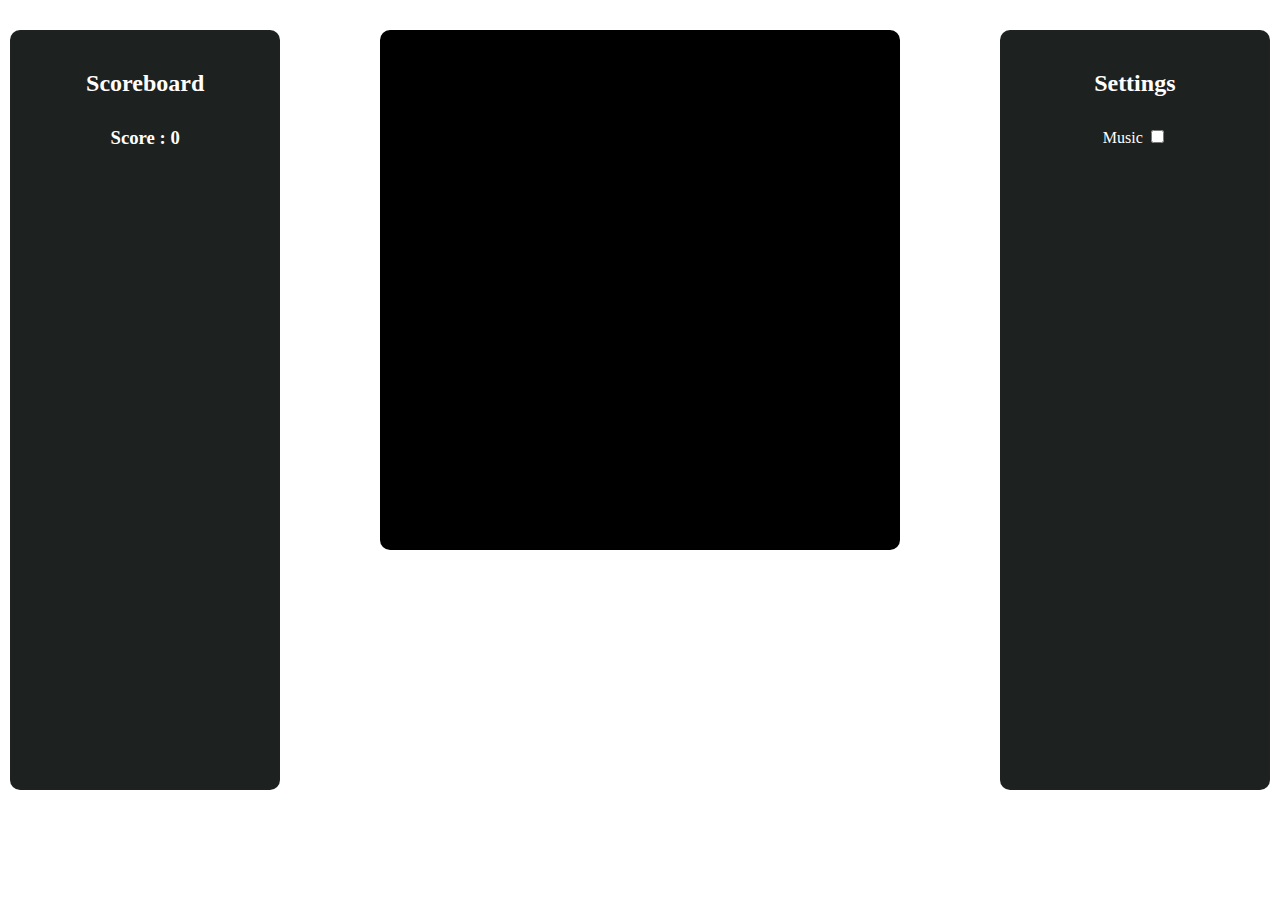
==== AlienShooter/index.html @ 5672d9ab "first commit" ====
<!DOCTYPE html>
<html lang="en">
<head>
	<meta charset="UTF-8">
	<meta name="viewport" content="width=device-width, initial-scale=1.0">
	<title>Alien Shooter</title>
	<link rel="stylesheet" href="style.css">
	<link rel="shortcut icon" href="https://i.imgur.com/tvJOu59.png" type="image/x-icon">
</head>
<body>
	<div class="left">
		<h2>Scoreboard</h2>
		<div class="block">
			<h3 id="scoreElement">Score : 0</h3>
			<h2 id="gameOver">Game Over</h2>
		</div>
	</div>

	<canvas id="myCanvas" width="520" height="520"></canvas>

	<div class="right">
		<h2>Settings</h2>
		<div class="block">
			<label for="music" >Music</label>
			<input type="checkbox" name="Music" id="musicCheckbox">
		</div>
	</div>

	<!-- <marquee><i> Ujjwal Kumar </i></marquee> -->
</body>
<script src="script.js"></script>
</html>
---- AlienShooter/style.css ----
* {
    border-radius: 10px;
}

.block {
    margin-top: 30px;
}

canvas {
    margin-top:30px;
    display: block;
    padding-left: 0;
    padding-right: 0;
    margin-left: auto;
    margin-right: auto;
    /* width: 50%;
    height: 90vmin; */
}

.left {
    position: absolute;
    background-color: rgb(29, 34, 32);
    top: 30px;
    left: 10px;
    width: 18%;
    height: 80vmin;
    color: white;
    padding: 20px;
    text-align: center;
}

.right {
    position: absolute;
    background-color: rgb(29, 34, 32);
    top: 30px;
    right: 10px;
    width: 18%;
    height: 80vmin;
    color: white;
    padding: 20px;
    text-align: center;
}

.visible {
    visibility: visible;
}

.not-visible {
    visibility: hidden;
}
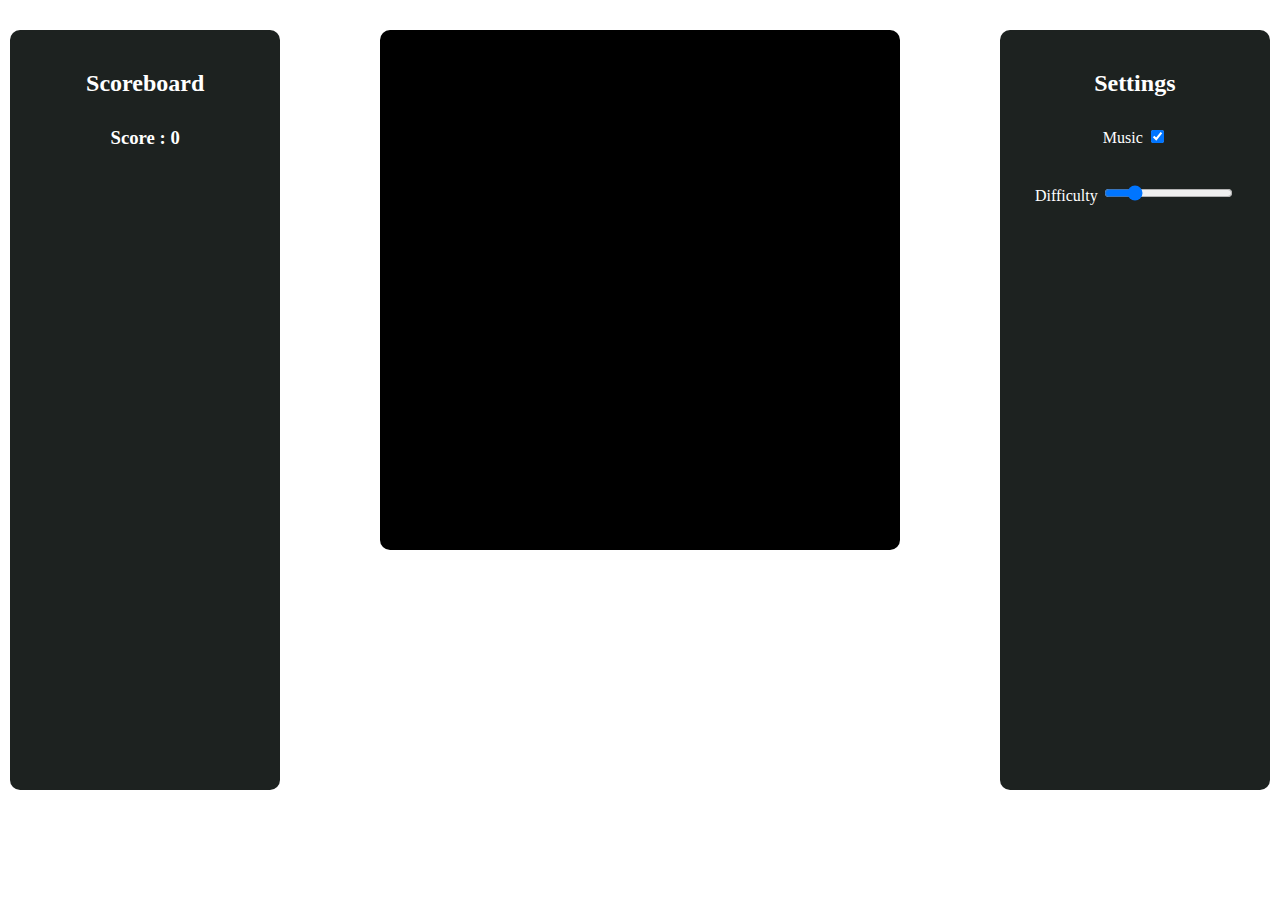
==== commit a8e2fabe: "Major Tweaks" ====
--- a/AlienShooter/index.html
+++ b/AlienShooter/index.html
@@ -13,6 +13,7 @@
 		<div class="block">
 			<h3 id="scoreElement">Score : 0</h3>
 			<h2 id="gameOver">Game Over</h2>
+			<h2 id="restart">Restart</h2>
 		</div>
 	</div>
 
@@ -23,6 +24,11 @@
 		<div class="block">
 			<label for="music" >Music</label>
 			<input type="checkbox" name="Music" id="musicCheckbox">
+			<br>
+			<br>
+			<br>
+			<label for="difficulty" >Difficulty</label>
+			<input type="range" name="Difficulty" id="difficultyRange" min="1" max="20" value="5" step="1">
 		</div>
 	</div>
 
--- a/AlienShooter/style.css
+++ b/AlienShooter/style.css
@@ -41,6 +41,18 @@
     text-align: center;
 }
 
+#restart {
+    visibility: hidden;
+    background-color: white;
+    padding: 20px;
+    color: green;
+    cursor: pointer;
+}
+
+#restart:hover {
+    color: red;
+}
+
 .visible {
     visibility: visible;
 }
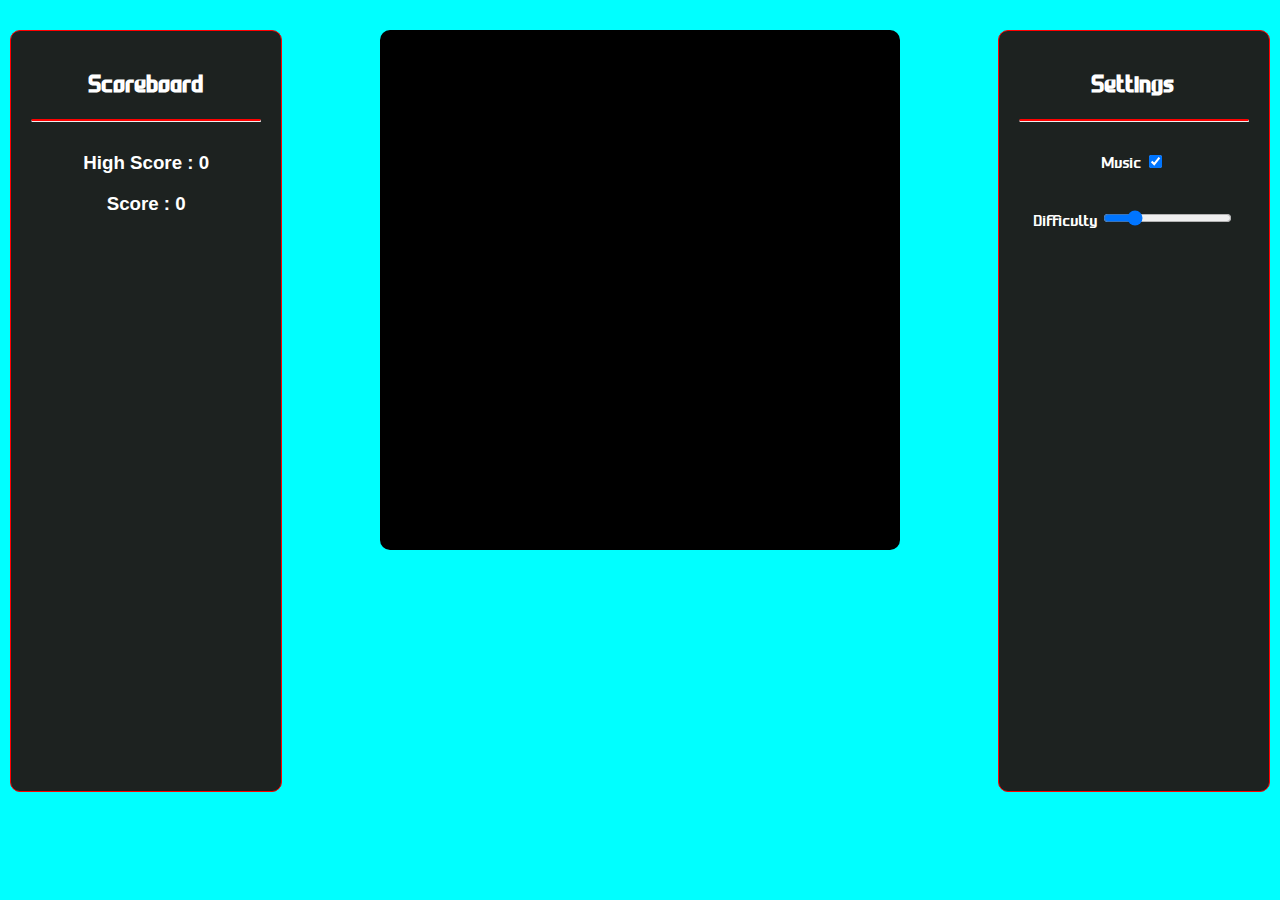
==== commit 5b9c530e: "fixed major bugs" ====
--- a/AlienShooter/index.html
+++ b/AlienShooter/index.html
@@ -10,7 +10,9 @@
 <body>
 	<div class="left">
 		<h2>Scoreboard</h2>
+		<hr>
 		<div class="block">
+			<h3 id="highScoreElement">Score : 0</h3>
 			<h3 id="scoreElement">Score : 0</h3>
 			<h2 id="gameOver">Game Over</h2>
 			<h2 id="restart">Restart</h2>
@@ -21,6 +23,7 @@
 
 	<div class="right">
 		<h2>Settings</h2>
+		<hr>
 		<div class="block">
 			<label for="music" >Music</label>
 			<input type="checkbox" name="Music" id="musicCheckbox">
@@ -31,8 +34,7 @@
 			<input type="range" name="Difficulty" id="difficultyRange" min="1" max="20" value="5" step="1">
 		</div>
 	</div>
+</body>
 
-	<!-- <marquee><i> Ujjwal Kumar </i></marquee> -->
-</body>
 <script src="script.js"></script>
 </html>--- a/AlienShooter/style.css
+++ b/AlienShooter/style.css
@@ -1,5 +1,27 @@
+@font-face {
+    font-family: FirstJob;
+    src: url(FirstJob-X8rP.ttf);
+  }
+
 * {
     border-radius: 10px;
+    font-family: FirstJob;
+}
+
+body {
+    background-color: aqua;
+    background-image: url(background.png);
+    background-position: center;
+    background-size: cover;
+    background-repeat: no-repeat;
+}
+
+hr {
+    border-top: 2px solid red;
+}
+
+h3 {
+    font-family: 'Gill Sans', 'Gill Sans MT', Calibri, 'Trebuchet MS', sans-serif;
 }
 
 .block {
@@ -27,6 +49,7 @@
     color: white;
     padding: 20px;
     text-align: center;
+    border: 1px solid red;
 }
 
 .right {
@@ -39,18 +62,20 @@
     color: white;
     padding: 20px;
     text-align: center;
+    border: 1px solid red;
 }
 
 #restart {
     visibility: hidden;
     background-color: white;
-    padding: 20px;
-    color: green;
+    margin: 20px;
+    padding: 10px;
+    color:red;
     cursor: pointer;
 }
 
 #restart:hover {
-    color: red;
+    color:green;
 }
 
 .visible {
